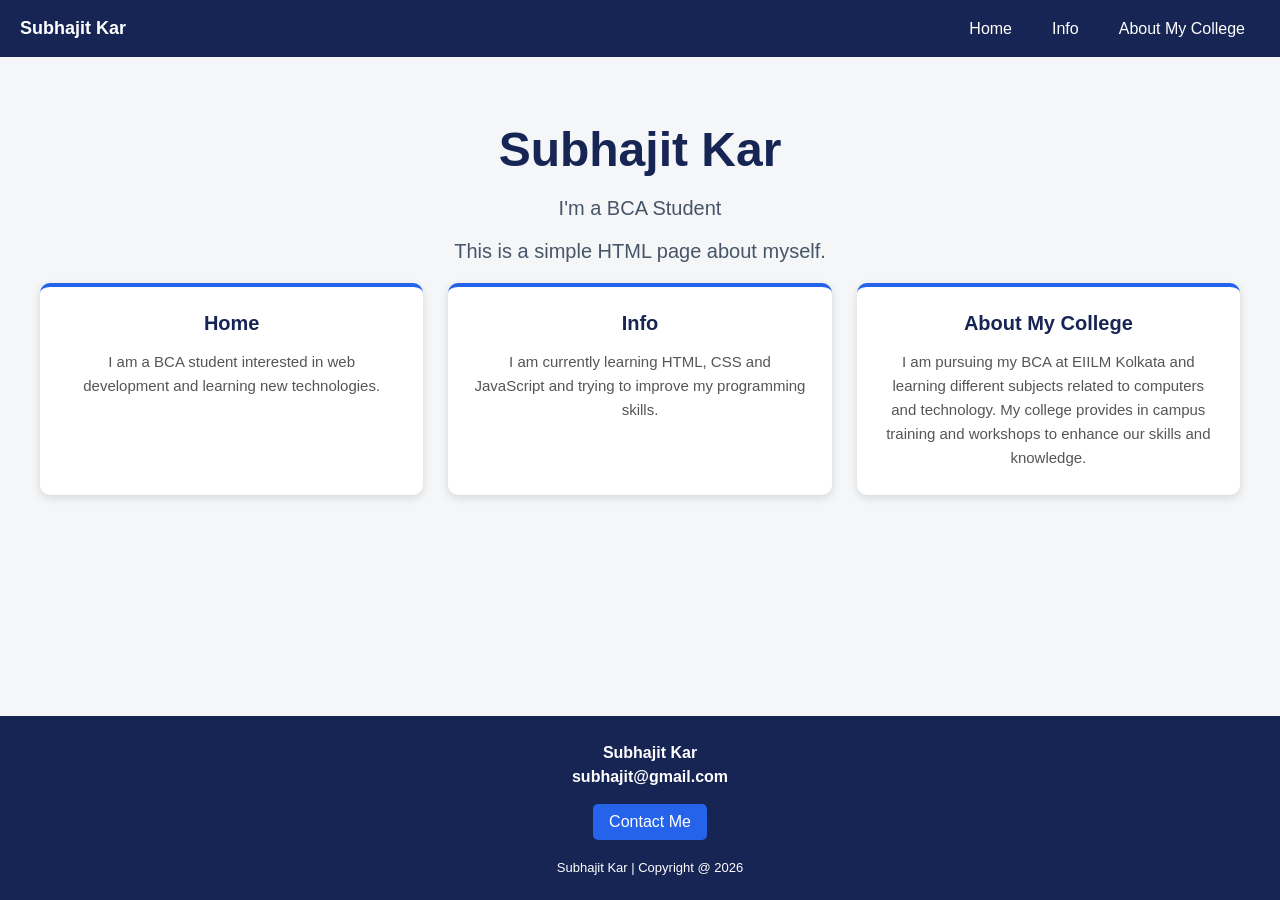
==== index.html @ 5a15651f "Add files via upload" ====
<!DOCTYPE html>
<html lang="en">
<head>
    <meta charset="UTF-8">
    <meta name="viewport" content="width=device-width, initial-scale=1.0">
    <title>My Portfolio</title>
    <link rel="stylesheet" href="style.css">
</head>

<body>

    <div id="navbar">
        <div class="navbar1">
            <p>Subhajit Kar</p>
        </div>

        <div class="navbar2">
            <a href="#">Home</a>
            <a href="#info">Info</a>
            <a href="#college">About My College</a>
        </div>
    </div>

    <div id="hero">
        <h1>Subhajit Kar</h1>
        <p>I'm a BCA Student</p>

        <div class="about">
            <p>This is a simple HTML page about myself.</p>
        </div>

        <div class="cards">

            <div class="card1">
                <div class="card1-header">Home</div>
                <div class="card1-body">
                    I am a BCA student interested in web development
                    and learning new technologies.
                </div>
            </div>

            <div class="card2" id="info">
                <div class="card2-header">Info</div>
                <div class="card2-body">
                    I am currently learning HTML, CSS and JavaScript
                    and trying to improve my programming skills.
                </div>
            </div>

            <div class="card3" id="college">
                <div class="card3-header">About My College</div>
                <div class="card3-body">
                    I am pursuing my BCA at EIILM Kolkata and learning different
                    subjects related to computers and technology. My college provides in campus training and workshops to enhance our skills and knowledge.
                </div>
            </div>

        </div>
    </div>

    <div id="footer">

        <div class="contact-me">
            <h4>
                Subhajit Kar<br>
                subhajit@gmail.com
            </h4>

            <a href="form.html">Contact Me</a>
        </div>

        <div class="copyright">
            <h5>Subhajit Kar | Copyright @ 2026</h5>
        </div>

    </div>

</body>
</html>
---- style.css ----
body {
    margin: 0;
    padding: 0;
    font-family: Arial, sans-serif;
    background-color: #f4f6f8;
    color: #222;
}
#navbar {
    display: flex;
    justify-content: space-between;
    align-items: center;
    background-color: #172554;
    padding: 0 20px;
}
.navbar1 p {
    font-size: 18px;
    font-weight: bold;
    color: white;
}
.navbar1 p:hover {
    color: #60a5fa;
}
.navbar2 {
    display: flex;
    gap: 10px;
}
.navbar2 a {
    padding: 10px 15px;
    color: white;
    text-decoration: none;
    border-radius: 5px;
}
.navbar2 a:hover {
    color: #60a5fa;
}
#hero {
    text-align: center;
    padding: 55px 30px 65px;
}
#hero h1 {
    font-size: 48px;
    margin: 10px 0;
    color: #172554;
}
#hero p {
    font-size: 20px;
    color: #475569;
    margin-bottom: 20px;
}
.about p {
    font-size: 17px;
    color: #555;
    margin-bottom: 45px;
}
.cards {
    display: flex;
    gap: 25px;
    max-width: 1200px;
    margin: auto;
}
.card1,
.card2,
.card3 {
    background-color: white;
    padding: 25px;
    border-radius: 10px;
    flex: 1;
    min-height: 150px;
    box-shadow: 0 3px 10px rgba(0, 0, 0, 0.12);
    border-top: 4px solid #2563eb;
}
.card1:hover,
.card2:hover,
.card3:hover {
    transform: translateY(-4px);
}
.card1-header,
.card2-header,
.card3-header {
    font-size: 20px;
    font-weight: bold;
    color: #172554;
    margin-bottom: 15px;
}
.card1-body,
.card2-body,
.card3-body {
    line-height: 1.6;
    font-size: 15px;
    color: #555;
}
#footer {
    background-color: #172554;
    color: white;
    text-align: center;
    padding: 25px 10px;
    position: fixed;
    bottom: 0;
    left: 0;
    width: 100%;
}
.contact-me h4 {
    margin: 0 0 15px;
    line-height: 1.5;
}
#footer a {
    display: inline-block;
    background-color: #2563eb;
    color: white;
    padding: 9px 16px;
    border-radius: 5px;
    text-decoration: none;
}
#footer a:hover {
    background-color: #60a5fa;
}
.copyright h5 {
    margin: 20px 0 0;
    font-size: 13px;
    font-weight: normal;
}
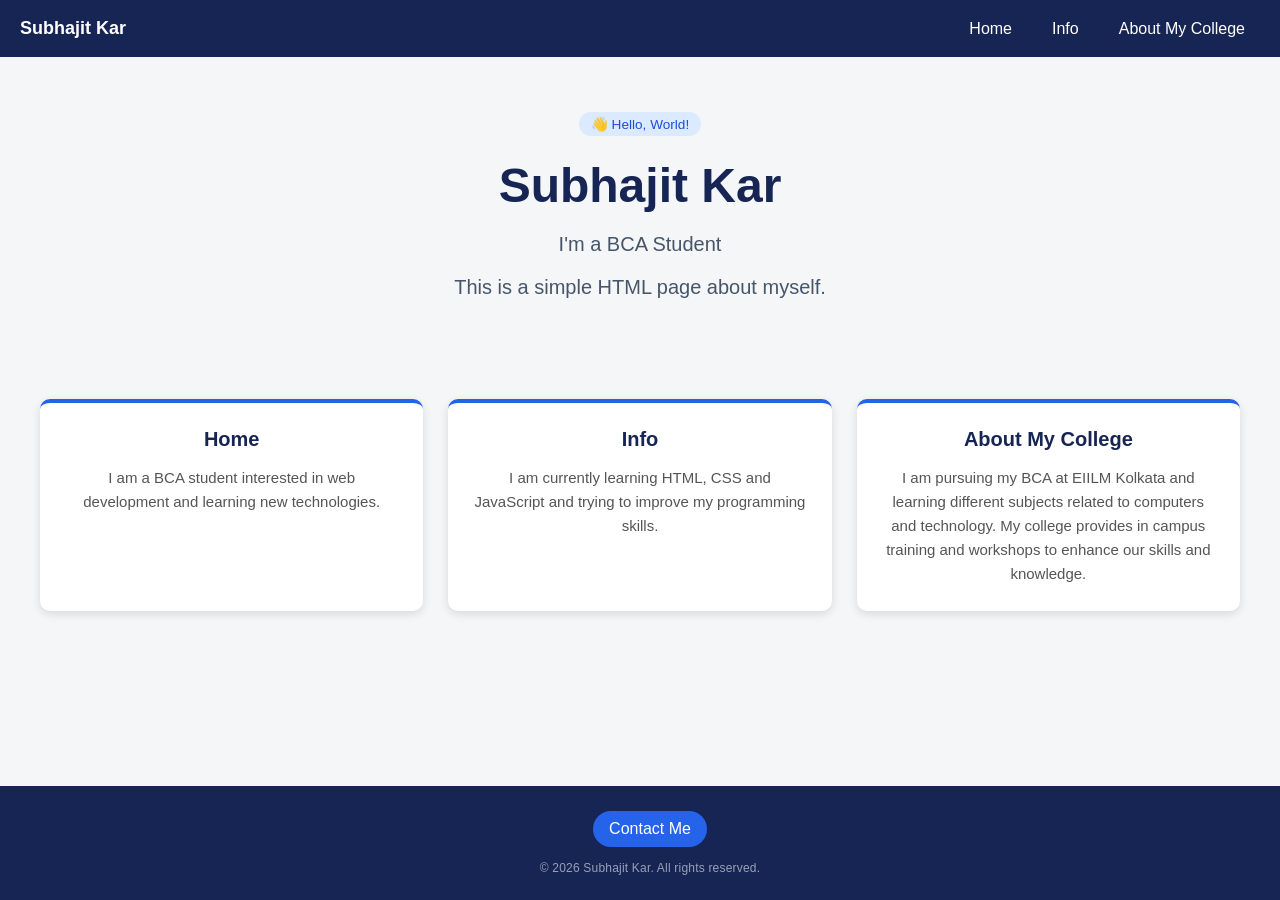
==== commit 4e6ec31d: "Enhance with greeting and footer updates Added a greeting badge and updated footer structure." ====
--- a/index.html
+++ b/index.html
@@ -5,32 +5,28 @@
     <meta name="viewport" content="width=device-width, initial-scale=1.0">
     <title>My Portfolio</title>
     <link rel="stylesheet" href="style.css">
+    <link href="https://fonts.googleapis.com/css2?family=Poppins:wght@400;500;600;700&display=swap" rel="stylesheet">
 </head>
 
 <body>
-
     <div id="navbar">
         <div class="navbar1">
             <p>Subhajit Kar</p>
         </div>
-
         <div class="navbar2">
             <a href="#">Home</a>
             <a href="#info">Info</a>
             <a href="#college">About My College</a>
         </div>
     </div>
-
     <div id="hero">
+        <span class="badge">👋 Hello, World!</span>
         <h1>Subhajit Kar</h1>
         <p>I'm a BCA Student</p>
-
         <div class="about">
             <p>This is a simple HTML page about myself.</p>
         </div>
-
         <div class="cards">
-
             <div class="card1">
                 <div class="card1-header">Home</div>
                 <div class="card1-body">
@@ -38,7 +34,6 @@
                     and learning new technologies.
                 </div>
             </div>
-
             <div class="card2" id="info">
                 <div class="card2-header">Info</div>
                 <div class="card2-body">
@@ -46,7 +41,6 @@
                     and trying to improve my programming skills.
                 </div>
             </div>
-
             <div class="card3" id="college">
                 <div class="card3-header">About My College</div>
                 <div class="card3-body">
@@ -54,26 +48,18 @@
                     subjects related to computers and technology. My college provides in campus training and workshops to enhance our skills and knowledge.
                 </div>
             </div>
-
         </div>
     </div>
+    <footer id="footer">
+  <div class="contact-me">
+    <!-- <p class="contact-name">Subhajit Kar</p>
+    <a href="mailto:subhajitkar2005@gmail.com" class="contact-email">subhajitkar2005@gmail.com</a>  -->
+    <a href="form.html" class="contact-btn">Contact Me</a>
+  </div>
 
-    <div id="footer">
-
-        <div class="contact-me">
-            <h4>
-                Subhajit Kar<br>
-                subhajit@gmail.com
-            </h4>
-
-            <a href="form.html">Contact Me</a>
-        </div>
-
-        <div class="copyright">
-            <h5>Subhajit Kar | Copyright @ 2026</h5>
-        </div>
-
-    </div>
-
+  <div class="copyright">
+    <p>&copy; 2026 Subhajit Kar. All rights reserved.</p>
+  </div>
+</footer>
 </body>
-</html>+</html>
--- a/style.css
+++ b/style.css
@@ -1,7 +1,7 @@
 body {
     margin: 0;
     padding: 0;
-    font-family: Arial, sans-serif;
+    font-family: 'Poppins', sans-serif;
     background-color: #f4f6f8;
     color: #222;
 }
@@ -33,6 +33,16 @@
 .navbar2 a:hover {
     color: #60a5fa;
 }
+.badge {
+  display: inline-block;
+  padding: 4px 12px;
+  font-size: 13.6px;
+  color: #1d4ed8;
+  background: #dbeafe;
+  border-radius: 9999px;
+  margin-bottom: 12px;
+  cursor: default;
+}
 #hero {
     text-align: center;
     padding: 55px 30px 65px;
@@ -46,17 +56,21 @@
     font-size: 20px;
     color: #475569;
     margin-bottom: 20px;
+    font-family: 'arial', sans-serif;
 }
 .about p {
     font-size: 17px;
     color: #555;
     margin-bottom: 45px;
+    font-family: 'arial', sans-serif;
 }
 .cards {
     display: flex;
     gap: 25px;
     max-width: 1200px;
-    margin: auto;
+    margin-top: 100px;
+    margin-left: auto;
+    margin-right: auto;
 }
 .card1,
 .card2,
@@ -108,14 +122,15 @@
     background-color: #2563eb;
     color: white;
     padding: 9px 16px;
-    border-radius: 5px;
+    border-radius: 999px;
     text-decoration: none;
 }
 #footer a:hover {
     background-color: #60a5fa;
 }
-.copyright h5 {
-    margin: 20px 0 0;
-    font-size: 13px;
-    font-weight: normal;
-}+.copyright p {
+  margin: 14px 0 0;
+  font-size: 12px;
+  color: #94a3b8;
+  letter-spacing: 0.2px;
+}
